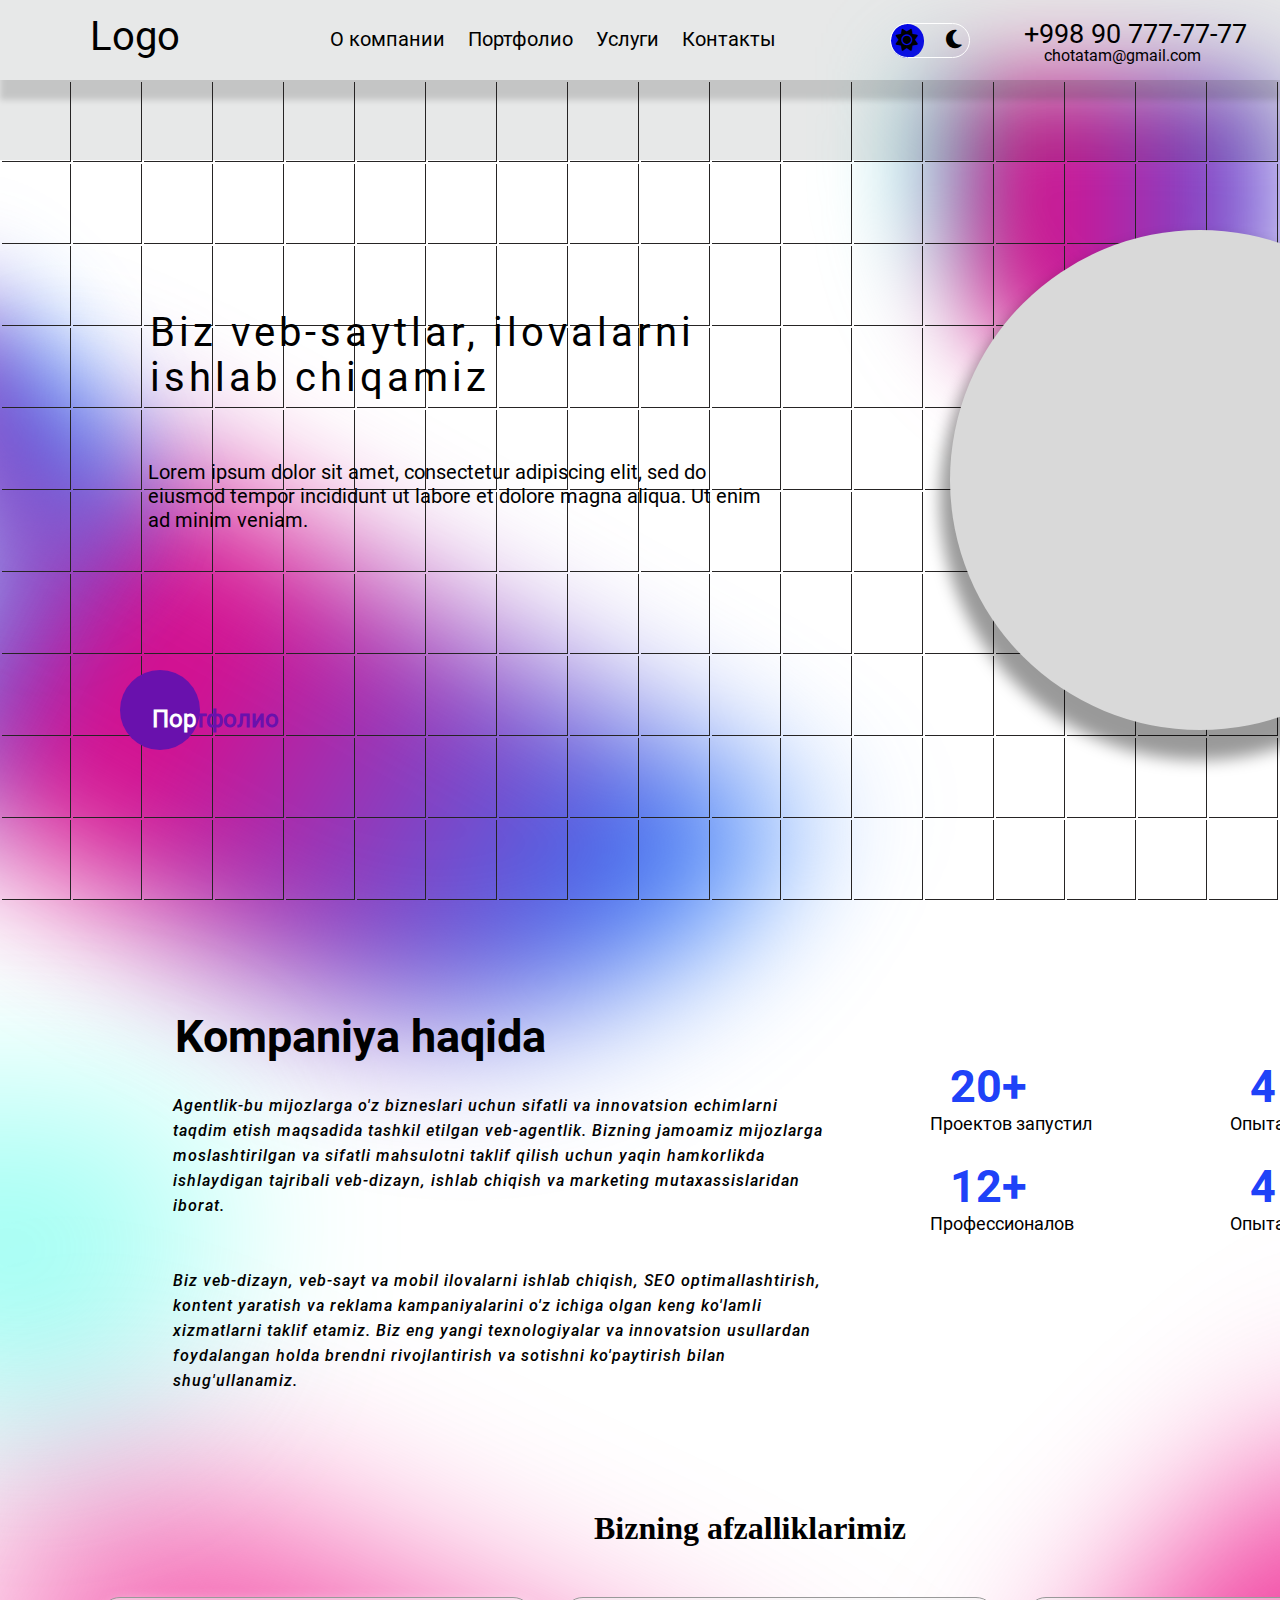
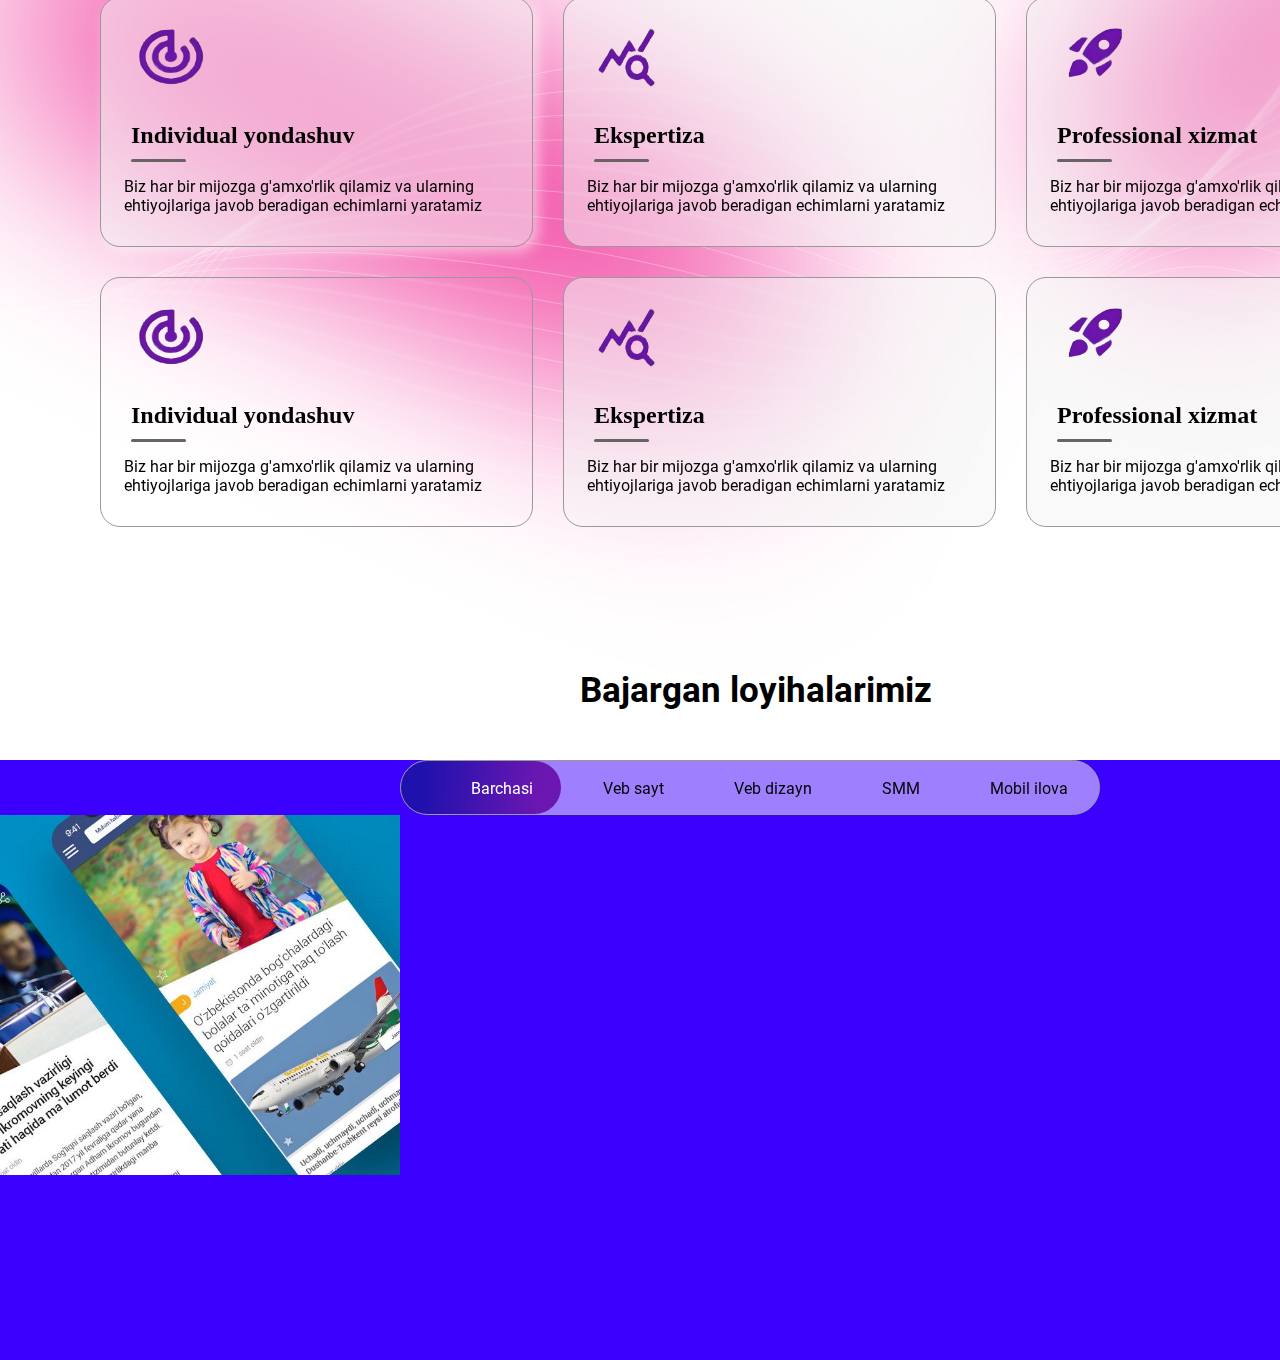
==== index  (1).html @ b90b7f02 "first commit" ====
<!DOCTYPE html>
<html lang="en">

<head>
    <meta charset="UTF-8">
    <meta http-equiv="X-UA-Compatible" content="IE=edge">
    <meta name="viewport" content="width=device-width, initial-scale=1.0">
    <title>Document</title>
    <link rel="stylesheet" href="./min.css">
    <link rel="stylesheet" href="./fontawesome-free-6.3.0-web/fontawesome-free-6.3.0-web/css/all.css">
</head>

<body>


    <div class="navbar" id="nav">
        <div class="contenr">
            <p id="l">Logo</p>
            <p id="p" class="rang">О компании</p>
            <p class="rang1">Портфолио</p>
            <p class="rang2">Услуги</p>
            <p class="rang3">Контакты</p>
            <div class="mom">

                <i class="fa-solid fa-sun" onclick="ok1()"></i>
                <i class="fa-sharp fa-solid fa-moon" onclick="ok2()"></i>
                <div class="oy"></div>



                <div class="numm">
                    <p id="pp" class="rang4">+998 90 777-77-77</p> <br>
                    <p id="pm" class="rang5"> chotatam@gmail.com</p>
                </div>

                <button id="but">Заказать звонок</button>

            </div>

        </div>
    </div>


    <div class="top">
        <div class="riga"></div>
        <div class="topp"></div>
        <div class="tep"></div>
    

        <div class="katak">
            <table>
                <tr id="tr">
                    <!-- <td id="td"> -->
                    <td></td>
                    <td></td>
                    <td></td>
                    <td></td>
                    <td></td>
                    <td></td>
                    <td></td>
                    <td></td>
                    <td></td>
                    <td></td>
                    <td></td>
                    <td></td>
                    <td></td>
                    <td></td>
                    <td></td>
                    <td></td>
                    <td></td>
                    <td></td>


                    <!-- </td> -->

                </tr>
                <tr id="tr">
                    <!-- <td id="td"> -->
                    <td></td>
                    <td></td>
                    <td></td>
                    <td></td>
                    <td></td>
                    <td></td>
                    <td></td>
                    <td></td>
                    <td></td>
                    <td></td>
                    <td></td>
                    <td></td>
                    <td></td>
                    <td></td>
                    <td></td>
                    <td></td>
                    <td></td>
                    <td></td>

                    <!-- </td> -->
                <tr id="tr">
                    <!-- <td id="td"> -->
                    <td></td>
                    <td></td>
                    <td></td>
                    <td></td>
                    <td></td>
                    <td></td>
                    <td></td>
                    <td></td>
                    <td></td>
                    <td></td>
                    <td></td>
                    <td></td>
                    <td></td>
                    <td></td>
                    <td></td>
                    <td></td>
                    <td></td>
                    <td></td>

                    <!-- </td> -->

                </tr>
                <tr id="tr">
                    <!-- <td id="td"> -->
                    <td></td>
                    <td></td>
                    <td></td>
                    <td></td>
                    <td></td>
                    <td></td>
                    <td></td>
                    <td></td>
                    <td></td>
                    <td></td>
                    <td></td>
                    <td></td>
                    <td></td>
                    <td></td>
                    <td></td>
                    <td></td>
                    <td></td>
                    <td></td>

                    <!-- </td> -->

                </tr>
                <tr id="tr">
                    <!-- <td id="td"> -->
                    <td></td>
                    <td></td>
                    <td></td>
                    <td></td>
                    <td></td>
                    <td></td>
                    <td></td>
                    <td></td>
                    <td></td>
                    <td></td>
                    <td></td>
                    <td></td>
                    <td></td>
                    <td></td>
                    <td></td>
                    <td></td>
                    <td></td>
                    <td></td>

                    <!-- </td> -->

                </tr>
                <tr id="tr">
                    <!-- <td id="td"> -->
                    <td></td>
                    <td></td>
                    <td></td>
                    <td></td>
                    <td></td>
                    <td></td>
                    <td></td>
                    <td></td>
                    <td></td>
                    <td></td>
                    <td></td>
                    <td></td>
                    <td></td>
                    <td></td>
                    <td></td>
                    <td></td>
                    <td></td>
                    <td></td>

                    <!-- </td> -->

                </tr>
                <tr id="tr">
                    <!-- <td id="td"> -->
                    <td></td>
                    <td></td>
                    <td></td>
                    <td></td>
                    <td></td>
                    <td></td>
                    <td></td>
                    <td></td>
                    <td></td>
                    <td></td>
                    <td></td>
                    <td></td>
                    <td></td>
                    <td></td>
                    <td></td>
                    <td></td>
                    <td></td>
                    <td></td>

                    <!-- </td> -->

                </tr>

                </tr>
                <tr id="tr">
                    <!-- <td id="td"> -->
                    <td></td>
                    <td></td>
                    <td></td>
                    <td></td>
                    <td></td>
                    <td></td>
                    <td></td>
                    <td></td>
                    <td></td>
                    <td></td>
                    <td></td>
                    <td></td>
                    <td></td>
                    <td></td>
                    <td></td>
                    <td></td>
                    <td></td>
                    <td></td>

                    <!-- </td> -->

                </tr>
                <tr id="tr">
                    <!-- <td id="td"> -->
                    <td></td>
                    <td></td>
                    <td></td>
                    <td></td>
                    <td></td>
                    <td></td>
                    <td></td>
                    <td></td>
                    <td></td>
                    <td></td>
                    <td></td>
                    <td></td>
                    <td></td>
                    <td></td>
                    <td></td>
                    <td></td>
                    <td></td>
                    <td></td>


                    <!-- </td> -->

                </tr>
                <tr id="tr">
                    <!-- <td id="td"> -->
                    <td></td>
                    <td></td>
                    <td></td>
                    <td></td>
                    <td></td>
                    <td></td>
                    <td></td>
                    <td></td>
                    <td></td>
                    <td></td>
                    <td></td>
                    <td></td>
                    <td></td>
                    <td></td>
                    <td></td>
                    <td></td>
                    <td></td>
                    <td></td>


                    <!-- </td> -->

                </tr>

            </table>
        </div>
    </div>
    <div class="contenrr">

        <h1 class="rang6">Biz veb-saytlar, ilovalarni <br>
            ishlab chiqamiz</h1>
        <p class="rang7">Lorem ipsum dolor sit amet, consectetur
            adipiscing elit, sed do <br> eiusmod tempor incididunt
            ut labore et dolore magna aliqua. Ut enim <br> ad minim veniam.</p>

        <!-- dumaloq -->
        <div class="dom"></div>
        <div class="domm"></div>
        <h2 class="rangh">Пор<span>тфолио</span> </h2>
    </div>


    <div class="kompanya">

        <div class="tex">
            <h1 class="rang8">Kompaniya haqida</h1>
            <p class="rang9">Agentlik-bu mijozlarga o'z bizneslari uchun sifatli
                va innovatsion echimlarni <br> taqdim etish maqsadida tashkil
                etilgan veb-agentlik. Bizning jamoamiz mijozlarga <br> moslashtirilgan va
                sifatli mahsulotni taklif qilish uchun yaqin hamkorlikda <br> ishlaydigan
                tajribali veb-dizayn, ishlab chiqish va marketing mutaxassislaridan <br> iborat. <br> <br> <br>

                Biz veb-dizayn, veb-sayt va mobil ilovalarni ishlab chiqish, SEO optimallashtirish, <br>
                kontent yaratish va reklama kampaniyalarini o'z ichiga olgan keng ko'lamli <br> xizmatlarni
                taklif etamiz. Biz eng yangi texnologiyalar va innovatsion usullardan <br> foydalangan holda
                brendni rivojlantirish va sotishni ko'paytirish bilan <br> shug'ullanamiz.</p>
        </div>

        <div class="tex2">
            <div class="t1">
                <h1 id="ii"> 20+</h1>
                <p id="ip" class="rang10">Проектов запустил</p>
            </div>
            <div class="t2">
                <h1 id="ii"> 4 года</h1>
                <p id="ip" class="rang11"> Опыта разработки</p>
            </div> <br>
            <div class="t3">
                <h1 id="ii"> 12+</h1>
                <p id="ip" class="rang12"> Профессионалов</p>
            </div>
            <div class="t4">
                <h1 id="ii"> 4 года</h1>
                <p id="ip" class="rang13">Опыта разработки</p>
            </div>

        </div>
        <div class="topbl">

        </div>
    </div>

    <div class="contenrr">
        <div class="biz">
            <h1 class="rang14">Bizning afzalliklarimiz</h1>
            <div class="b1"><img src="./p3-removebg-preview.png" alt="" width="80px" height="80px" id="b1iim">
                <h2 id="soz">Individual yondashuv</h2>
                <div class="hr"></div>
                <p class="rang15">Biz har bir mijozga g'amxo'rlik qilamiz va ularning <br> ehtiyojlariga javob beradigan echimlarni
                    yaratamiz</p>
            </div>
            <div class="b2"><img src="./p2-removebg-preview.png" alt="" width="80px" height="80px" id="b1iim">
                <h2 id="soz">Ekspertiza</h2>
                <div class="hr"></div>
                <p  class="rang16">Biz har bir mijozga g'amxo'rlik qilamiz va ularning <br> ehtiyojlariga javob beradigan echimlarni
                    yaratamiz</p>
            </div>
            <div class="b3"><img src="./p1-removebg-preview.png" alt="" width="80px" height="80px" id="b1iim">
                <h2 id="soz"> Professional xizmat</h2>
                <div class="hr"></div>
                <p  class="rang17">Biz har bir mijozga g'amxo'rlik qilamiz va ularning <br> ehtiyojlariga javob beradigan echimlarni
                    yaratamiz</p>
            </div>
            <div class="b4"><img src="./p3-removebg-preview.png" alt="" width="80px" height="80px" id="b1iim">
                <h2 id="soz"> Individual yondashuv</h2>
                <div class="hr"></div>
                <p  class="rang18">Biz har bir mijozga g'amxo'rlik qilamiz va ularning <br> ehtiyojlariga javob beradigan echimlarni
                    yaratamiz</p>
            </div>
            <div class="b5"><img src="./p2-removebg-preview.png" alt="" width="80px" height="80px" id="b1iim">
                <h2 id="soz">Ekspertiza</h2>
                <div class="hr"></div>
                <p  class="rang19">Biz har bir mijozga g'amxo'rlik qilamiz va ularning <br> ehtiyojlariga javob beradigan echimlarni
                    yaratamiz</p>
            </div>
            <div class="b6"><img src="./p1-removebg-preview.png" alt="" width="80px" height="80px" id="b1iim">
                <h2 id="soz">Professional xizmat</h2>
                <div class="hr"></div>
                <p  class="rang20">Biz har bir mijozga g'amxo'rlik qilamiz va ularning <br> ehtiyojlariga javob beradigan echimlarni
                    yaratamiz</p>
            </div>

            <div class="rt"></div>
            <div class="lt"></div>
        </div>

    </div>
    <div class="contenrr">
        <div class="loyiha">
            <h1 id="ba">Bajargan loyihalarimiz</h1>
            <div class="menyu">
                <p class="rang21" id="men" onclick="m1()" style="color: white;">Barchasi</p>
                <p class="rang22" id="men" onclick="m2()"> Veb sayt</p>
                <p class="rang23" id="men" onclick="m3()">Veb dizayn</p>
                <p class="rang24" id="men" onclick="m4()">SMM</p>
                <p class="rang25" id="men" onclick="m5()">Mobil ilova</p>
                <div class="yumaloq"></div>
            </div>
            <div class="imge">
                <div class="imgg">
                    <img src="./img/i1.png" alt="" >
                </div>
                <div class="tex1">
                    <h2>UYMAKON mobil ilovasi</h2>
                </div>
            </div>
        </div>

      
    </div>
    <script src="./app.js"></script>
</body>

</html>
---- min.css ----
body p {
color: black;

}

body{
  /* background-image: url(./ac.png); */
  width: 100%;
  height: 100%;
z-index: 10;
  

}

#ac{
  width: 100%;
  height: 100%;
  /* background-color: #0F1114; */
}

body{
  height: 1000px;
}

*{
    margin: 0;
    padding: 0;
    box-sizing: border-box;

}
.navbar{
    width: 100%;
    height: 80px;
    background-color: 
    rgba(23, 25, 29, 0.1) ;
    /* position: fixed ; */
    z-index: 50;
    box-shadow: 0px 20px 6px 0px rgb(0 0 0 / 15%);  
    top: 0;
   
}

.top{
  width: 100%;
  height: 80px;
  background-color: 
  rgba(23, 25, 29, 0.1) ;

  top: 0;
 
}
.contenr{
  width: 1500px;
  margin: 0 auto;
  padding: 15px 0;
  height: 0;

  
}

.contenrr{
  width: 1500px;
  margin: 0 auto;
}

.rang ,.rang1 ,.rang2 ,.rang3{
font-size: 20px;
padding-top: 12px;
font-family: ok;
}

#p{
  padding-left: 150px;

}

p{
  float: left;
  padding-left: 23px;
}
#l{
  font-size: 40px;
  padding-left: 90px;
  margin-top: -2px;
  font-family: ok;
}


.mom{
margin-left: 890px;
width: 80px;
height: 35px;
margin-top: 8px;
border-radius: 50px;
border: 1px solid white  ;
cursor: pointer;


}

.fa-moon{
margin-left: 55px;
margin-top: 5px;
font-size: 21px;
cursor: pointer;
position: fixed;
position: relative;
}



.fa-sun{
  font-size: 22px;
  margin-left: 5px;
  margin-top: 5px;
  cursor: pointer;
  position: absolute;
 
}

.oy{
  width: 33px;
  height: 34px;
background-color: blue;
border-radius: 50px;
margin-top: -27px;
margin-left: 0px;
cursor: pointer;
position: relative;
z-index: -1;



}


 table{
  width: 100%;
  margin: 0 ;
  border: none;
  border-top: none;
  box-sizing: border-box;
  position: absolute;

 
}

td{
 
 padding: 0;
 padding: 0 auto; 
 height: 80px;
 margin: 0 auto;
 border: 1px solid rgb(38, 36, 36);





} 
.katak{
  width:100%;
/* margin-top: 48px; */

}
#tr>td{
border-top: none;
border-left: none;
filter: blur(0.6px);

}

.numm{
  float: left;

}
#pp{
  position: absolute;
  font-size: 27px;
 margin: -40px 0  0 110px ;
 font-family: ok;
}

#pm{
  position: absolute;
  /* font-size: 25px; */
 margin: -30px 0  0 130px ;
 font-family: ok;
}

#but{
  float: left;
  position: absolute;
 top: 0;
margin: 12px  0 0 410px;
width: 180px;
height: 50px;
font-size: 15px;
background-color: rgba(105, 17, 173, 1);
border: none;
border-radius: 5px;
color: white;
font-family: ok;
transition: 1.5s;

}


.riga{
  position: absolute;
  width: 354px;
  height: 312px;
  background: linear-gradient(to left, #267DFF -25%, rgba(237, 0, 128, 1) 78%, #00FFE0 100%);
filter: blur(50px);
z-index: -1;
border-bottom-left-radius: 305px;
border-bottom-right-radius: 200px;
border-top-right-radius: 50px;
right: 0;
right: 0;

}

.dom{
  width: 500px;
  height: 500px;
  position: absolute;
  background-color: rgba(217, 217, 217, 1);
  border-radius: 50%;
  /* right: 0; */
  margin: 70px 70px 0 950px;
  box-shadow: 0px 20px 16px 10px rgb(0 0 0 / 40%);  
}

.rang6{
  position: absolute;
  z-index: 10;
  width: 600px;
  line-height: 45px;
  margin: 150px 0 0 150px;
  font-family: ok;
  font-size: 40px;
  font-weight: lighter;
  
  letter-spacing: 4px;
}


@font-face{
  font-family: ok;
  src: url(./Roboto/Roboto-Regular.ttf);
}

.rang7{
  position: absolute;
  z-index: 10;
  margin: 300px 0 0 125px;
  font-family: ok;
  font-size: 20px;

}

.topp{
  position: absolute;
  width: 854px;
  height: 410px;
  background: linear-gradient(to left, #267DFF 5%, rgba(237, 0, 128, 1) 78%, #267DFF 100%);
filter: blur(70px);
z-index: -1;
border-bottom-left-radius: 3005px;
border-bottom-right-radius: 200000px;
border-top-left-radius:15000px ;
left: -100px;
margin: 500px 0 0 0;
transform: rotate(29deg);

}

.tep{
  position: absolute;
  width: 154px;
  height: 310px;
  background: linear-gradient(to left, #267DFF 40%, rgba(237, 0, 128, 1) 30%, #267DFF 100%);
filter: blur(50px);
z-index: -1;
border-radius: 50%;
left: -070px;
margin: 200px 0 0 0;
transform: rotate(-30deg);

}




.domm{
  width: 80px;
  height: 80px;
  background-color: rgba(105, 17, 173, 1);
  border-radius: 50%;
  position: absolute;
top: 670px;
margin-left: 120px  ;

}

.rangh{
  position: absolute;
  margin: 545px 0 0 152px;
  color: white;
  font-family: ok;
}

span{
  color: rgba(105, 17, 173, 1);
}

.kompanya{
  width: 1500px;
  height: 600px;
  /* background-color: #267DFF; */
  position:relative;
  margin: 750px  auto 0 auto;


}


.rang8{
  font-size: 45px;
  margin: 0 0 0 25px;
  font-family: oo;

}
@font-face {
  font-family: oo;
  src: url(./Roboto/Roboto-Bold.ttf);
}

.tex{
  width: 700px;
  height: auto;
margin: 100px 0 0 150px;
position: absolute;
z-index: 1;
 
}

.rang9{
  font-family:op;
  padding-top: 30px;
  letter-spacing: 1px;
  line-height: 25px;
}
@font-face {
  font-family: op;
  src: url(./Roboto/Roboto-MediumItalic.ttf);
}

.topbl{
  width: 400px;
  height: 300px;
  background-color: #00FFE0;
  filter: blur(100px);
  border-bottom-left-radius: 3005px;
border-bottom-right-radius: 2000px;
opacity: 0.4;
position: relative;
top: 200px;
left: -200px;
}

.tex2{
  position: absolute;
  width: 600px;
  height: 400px;
  /* background-color: #00FFE0; */
  right: 0;
  top: 50px;

}

.t1{
  width: 300px;
  height: 100px;
  float: left;
margin: 100px 0 0 0;
}

.t2{
  width: 300px;
  height: 100px;
  float: left;
  margin: 100px 0 0 0;
}

.t3{
  width: 300px;
  height: 100px;
  float: left;
}

.t4{
  width: 300px;
  height: 100px;
  float: left;
}

#ii{
  padding-left: 50px;
  font-size: 45px;
  font-family: oo;
  color: rgba(0, 40, 248, 0.89);
}

#ip{
  padding-left: 30px;
  font-family: ok;
  font-size: 18px;

}

.biz{
  width: 100%;
  height: 700px;
  background-image: url(./lines.png);
  background-repeat: no-repeat;
}
.rang14{
 text-align: center;
}

.b1{
  box-sizing: border-box;
  position: relative;
width: 433px;
height: 250px;
left: 100px;
top: 50px;
float: left;
background-color: rgba(243, 243, 243, 0.5);
border: 1px solid #999999;
box-shadow: 5px 4px 14px rgba(255, 255, 255, 0.55);
backdrop-filter: blur(1px);

 border-radius: 20px;


}

.b2{
  box-sizing: border-box;
float: left;
width: 433px;
height: 250px;
left: 130px;
top: 50px;
position: relative;
background-color: rgba(243, 243, 243, 0.5);
border: 1px solid #999999;
backdrop-filter: blur(1px);

border-radius: 20px;
}

.b3{
  box-sizing: border-box;
  position: relative;
width: 433px;
height: 250px;
left: 160px;
top: 50px;
float: left;
background-color: rgba(243, 243, 243, 0.5);
border: 1px solid #999999;
backdrop-filter: blur(1px);
/* Note: backdrop-filter has minimal browser support */

border-radius: 20px;
}

.b4{
  box-sizing: border-box;
  position: relative;
 float: left;
  width: 433px;
  height: 250px;
  left: 100px;
  top: 80px;
  border: 1px solid #999999;
  backdrop-filter: blur(1px);
  
  border-radius: 20px;
}

.b5{
  box-sizing: border-box;
  position: relative;
float: left;
  width: 433px;
  height: 250px;
  left: 130px;
  top: 80px;
  
  background-color: rgba(243, 243, 243, 0.5);
  border: 1px solid #999999;
  backdrop-filter: blur(1px);
  
  border-radius: 20px;
}

.b6{
  box-sizing: border-box;
  position: relative;
float: left;
  width: 433px;
  height: 250px;
  left: 160px;
top: 80px;
  
background-color: rgba(243, 243, 243, 0.5);
border: 1px solid #999999;
  backdrop-filter: blur(1px);
  /* Note: backdrop-filter has minimal browser support */
  
  border-radius: 20px;
}

.lt{
  position: absolute;
  z-index: -1;
  width: 800px;
  height: 200px;
  filter: blur(120px);
  background-color: rgba(237, 0, 128, 1);
  transform: rotate(25deg);
  margin: 100px 0 0 0 ;
}

.rt{
  position: absolute;
  z-index: -1;
  width: 400px;
  height: 200px;
  filter: blur(100px);
  background-color: rgba(237, 0, 128, 1);
  transform: rotate(-45deg);
  margin: 0px 0 0 1078px ;

}

#b1iim{
  margin: 20px 0 0  30px;
}


.hr{
  width: 55px;
  height: 3px;
border-radius: 20px;
  background-color: #686464;
  margin: 10px 0 15px 30px;
}


#soz{
padding: 20px 0 0 30px;
}

.rang15 , .rang16 , .rang17 , .rang18 , .rang19 , .rang20{
  font-family: ok;
}



.loyiha{
  width: 100%;
  height: 600px;
  background-color: #3c00ff;
}

.menyu{
  height: 55px;
  width: 700px;
  background-color: #267DFF;
  margin: 150px auto 0 auto;
  box-sizing: border-box;
  background: rgba(255, 255, 255, 0.5);
  border: 1px solid #999999;
  backdrop-filter: blur(2px);
  /* Note: backdrop-filter has minimal browser support */
  
  border-radius: 90px;
}


#men{
padding: 18px 0 0 70px;
 font-family: ok;
 cursor: pointer;
 transition: 1s;

}

.yumaloq{
  width: 160px;
  height: 100%;
  background: linear-gradient(93.5deg, #1E11AD 12.37%, rgba(105, 17, 173, 0.95) 85.28%);
border-radius: 30px;
transition: 1s;
position: relative;
z-index: -1;
}

#ba{

  position: absolute;
  margin: -90px 0 0 580px;
  font-family: oo;
  font-size: 35px;
}

.imge{
  width: 400px;
  /* height: 600px; */
  background-color: #00FFE0;
  position: relative;
}
.imge{
  width: 400px;
  height: 360px;
}
.imge:hover .tex1{
  visibility: visible;
  cursor: pointer;
 
}

 img:hover{
  transform: 1.2;
}

.imgg img{
width: 400px;
height: 360px;
object-fit: cover;
}

.tex1 {
  font-size: 1.2rem;
  position: absolute;
  top: 0;
  left: 0;
background-color: #00FFE0;
width: 380px;
height: 340px;
display: flex;
align-items: center;
justify-content: center;
flex-direction: column;
opacity: .8;
visibility: hidden;
margin: 10px ;
transition: all 1.5s ease;

}
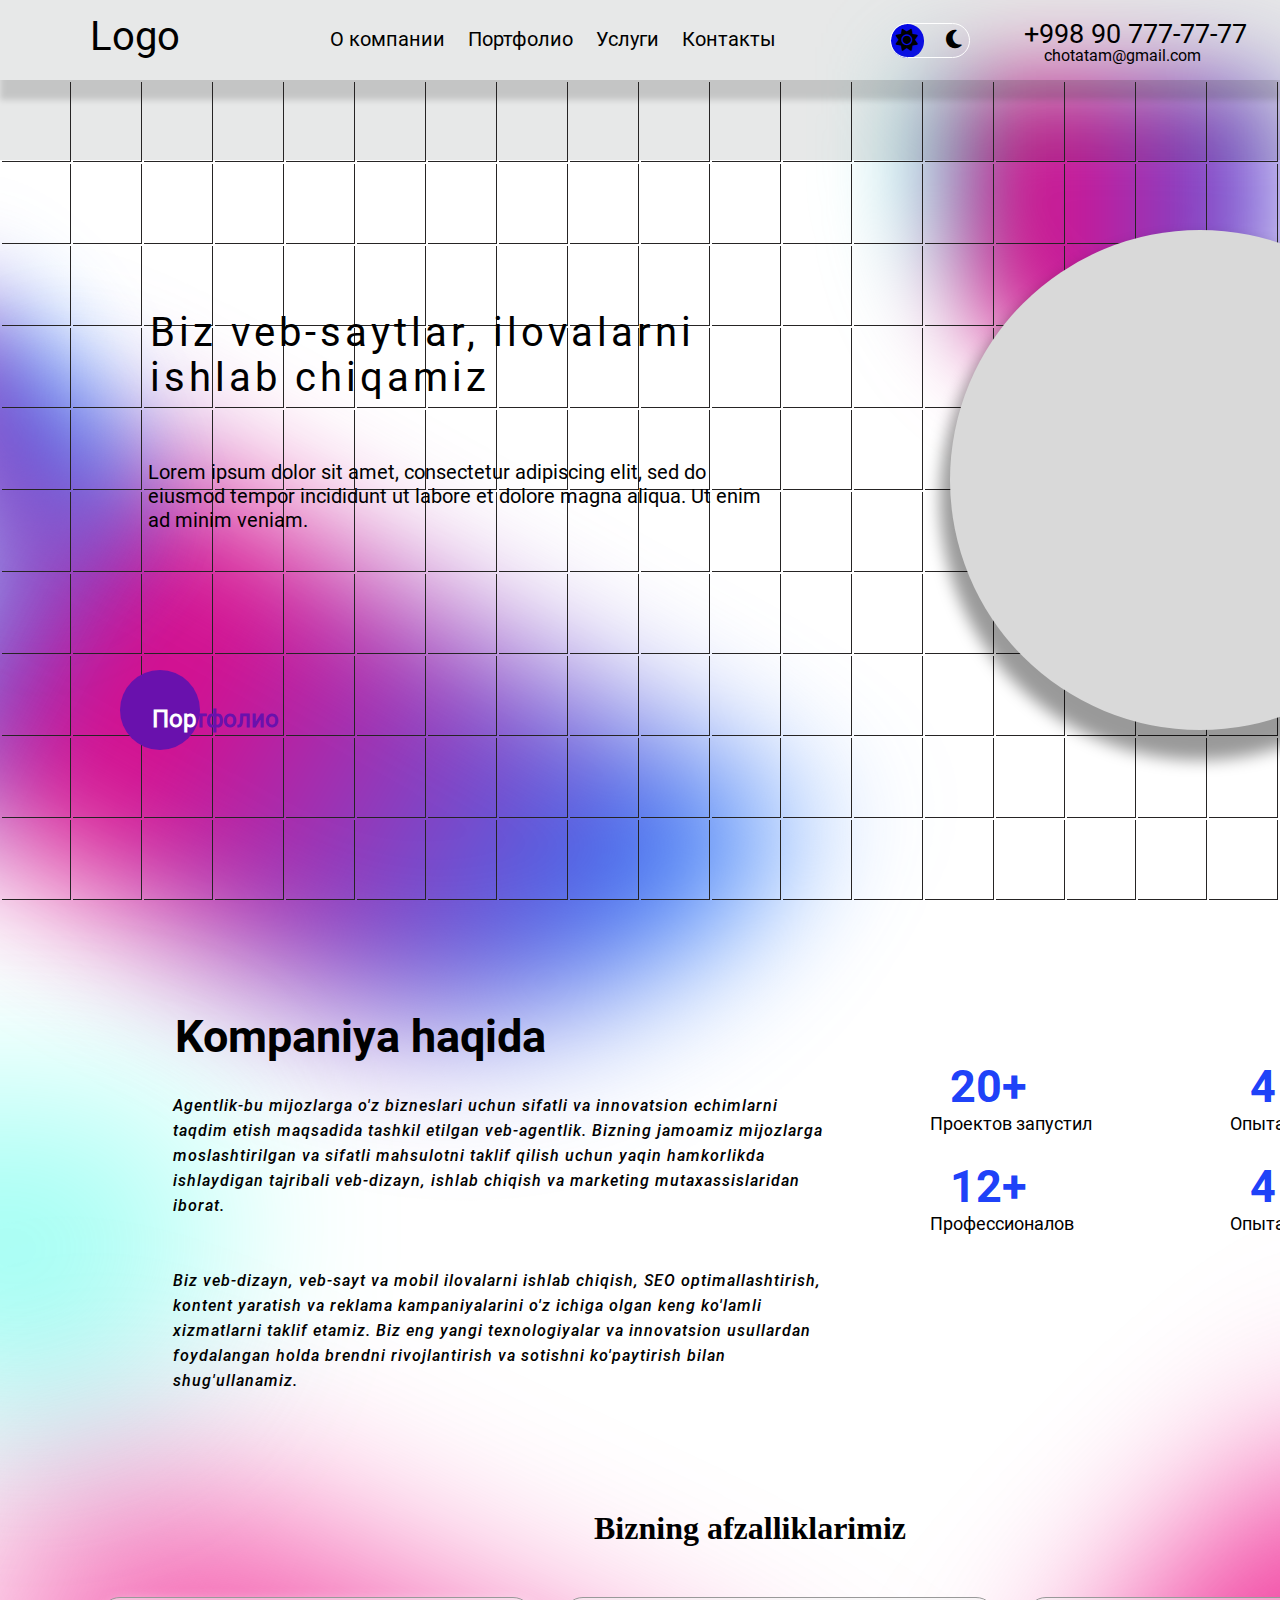
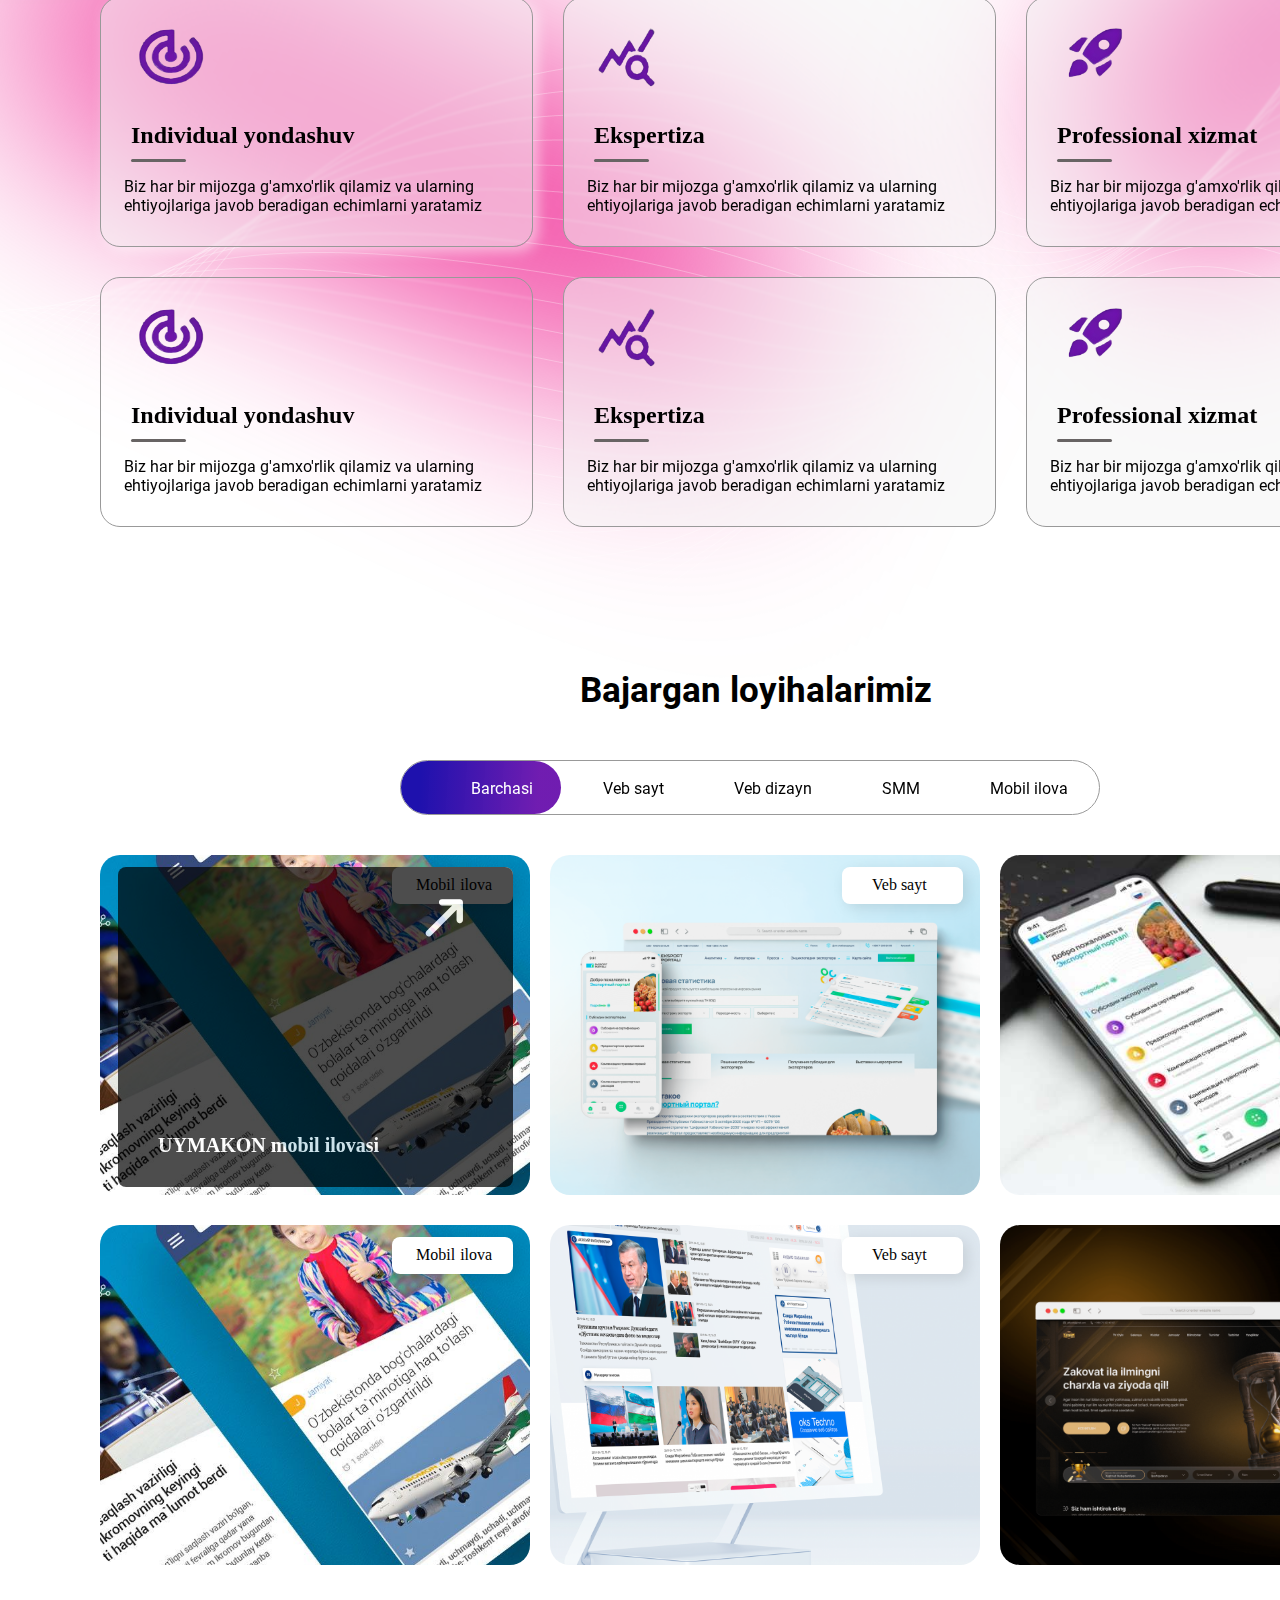
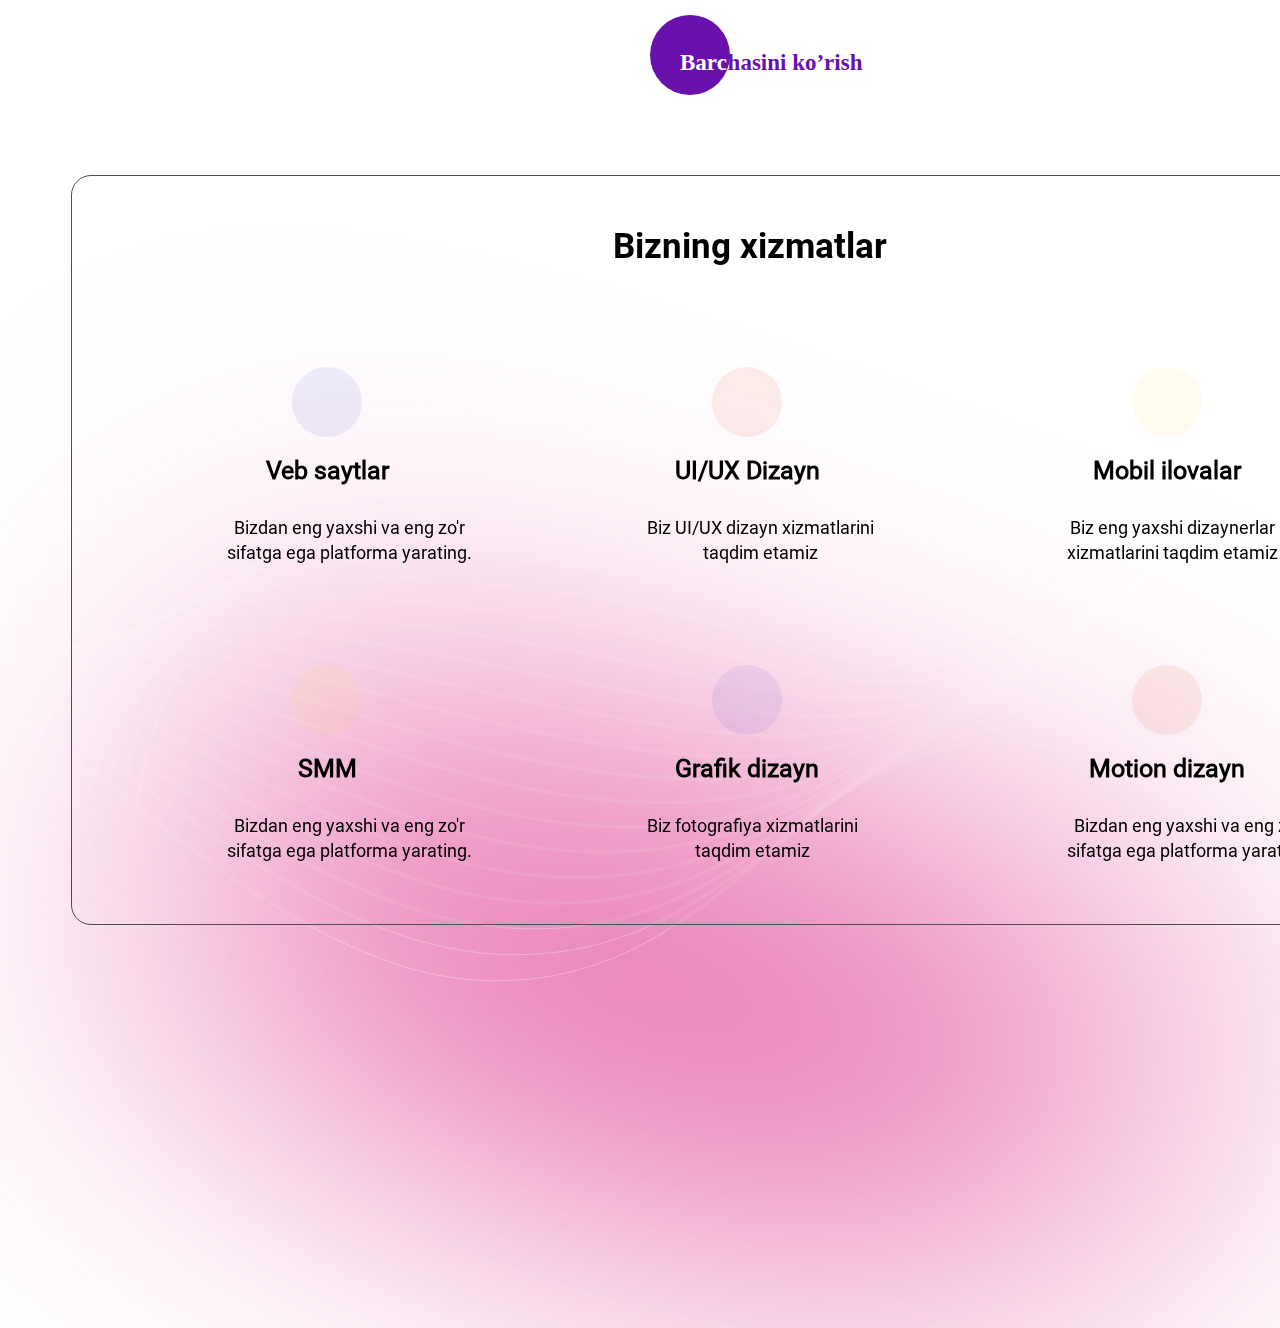
==== commit 64f4c550: "logo" ====
--- a/index  (1).html
+++ b/index  (1).html
@@ -45,7 +45,7 @@
         <div class="riga"></div>
         <div class="topp"></div>
         <div class="tep"></div>
-    
+
 
         <div class="katak">
             <table>
@@ -357,37 +357,43 @@
             <div class="b1"><img src="./p3-removebg-preview.png" alt="" width="80px" height="80px" id="b1iim">
                 <h2 id="soz">Individual yondashuv</h2>
                 <div class="hr"></div>
-                <p class="rang15">Biz har bir mijozga g'amxo'rlik qilamiz va ularning <br> ehtiyojlariga javob beradigan echimlarni
+                <p class="rang15">Biz har bir mijozga g'amxo'rlik qilamiz va ularning <br> ehtiyojlariga javob beradigan
+                    echimlarni
                     yaratamiz</p>
             </div>
             <div class="b2"><img src="./p2-removebg-preview.png" alt="" width="80px" height="80px" id="b1iim">
                 <h2 id="soz">Ekspertiza</h2>
                 <div class="hr"></div>
-                <p  class="rang16">Biz har bir mijozga g'amxo'rlik qilamiz va ularning <br> ehtiyojlariga javob beradigan echimlarni
+                <p class="rang16">Biz har bir mijozga g'amxo'rlik qilamiz va ularning <br> ehtiyojlariga javob beradigan
+                    echimlarni
                     yaratamiz</p>
             </div>
             <div class="b3"><img src="./p1-removebg-preview.png" alt="" width="80px" height="80px" id="b1iim">
                 <h2 id="soz"> Professional xizmat</h2>
                 <div class="hr"></div>
-                <p  class="rang17">Biz har bir mijozga g'amxo'rlik qilamiz va ularning <br> ehtiyojlariga javob beradigan echimlarni
+                <p class="rang17">Biz har bir mijozga g'amxo'rlik qilamiz va ularning <br> ehtiyojlariga javob beradigan
+                    echimlarni
                     yaratamiz</p>
             </div>
             <div class="b4"><img src="./p3-removebg-preview.png" alt="" width="80px" height="80px" id="b1iim">
                 <h2 id="soz"> Individual yondashuv</h2>
                 <div class="hr"></div>
-                <p  class="rang18">Biz har bir mijozga g'amxo'rlik qilamiz va ularning <br> ehtiyojlariga javob beradigan echimlarni
+                <p class="rang18">Biz har bir mijozga g'amxo'rlik qilamiz va ularning <br> ehtiyojlariga javob beradigan
+                    echimlarni
                     yaratamiz</p>
             </div>
             <div class="b5"><img src="./p2-removebg-preview.png" alt="" width="80px" height="80px" id="b1iim">
                 <h2 id="soz">Ekspertiza</h2>
                 <div class="hr"></div>
-                <p  class="rang19">Biz har bir mijozga g'amxo'rlik qilamiz va ularning <br> ehtiyojlariga javob beradigan echimlarni
+                <p class="rang19">Biz har bir mijozga g'amxo'rlik qilamiz va ularning <br> ehtiyojlariga javob beradigan
+                    echimlarni
                     yaratamiz</p>
             </div>
             <div class="b6"><img src="./p1-removebg-preview.png" alt="" width="80px" height="80px" id="b1iim">
                 <h2 id="soz">Professional xizmat</h2>
                 <div class="hr"></div>
-                <p  class="rang20">Biz har bir mijozga g'amxo'rlik qilamiz va ularning <br> ehtiyojlariga javob beradigan echimlarni
+                <p class="rang20">Biz har bir mijozga g'amxo'rlik qilamiz va ularning <br> ehtiyojlariga javob beradigan
+                    echimlarni
                     yaratamiz</p>
             </div>
 
@@ -400,7 +406,7 @@
         <div class="loyiha">
             <h1 id="ba">Bajargan loyihalarimiz</h1>
             <div class="menyu">
-                <p class="rang21" id="men" onclick="m1()" style="color: white;">Barchasi</p>
+                <p class="rang21" id="men" onclick="m1()" style="color: white; ">Barchasi</p>
                 <p class="rang22" id="men" onclick="m2()"> Veb sayt</p>
                 <p class="rang23" id="men" onclick="m3()">Veb dizayn</p>
                 <p class="rang24" id="men" onclick="m4()">SMM</p>
@@ -409,17 +415,193 @@
             </div>
             <div class="imge">
                 <div class="imgg">
-                    <img src="./img/i1.png" alt="" >
-                </div>
-                <div class="tex1">
-                    <h2>UYMAKON mobil ilovasi</h2>
-                </div>
-            </div>
-        </div>
-
-      
-    </div>
-    <script src="./app.js"></script>
+                    <div class="vv">
+                        <h2 id="mm">Mobil <span id="ss">ilova</span></h2>
+                    </div>
+                    <img src="./img/i1.png" alt="" id="ima">
+                </div>
+                <div class="chiq1">
+                    <div class="tex11">
+                        <h2 id="nn">UYMAKON mobil ilovasi
+                            <i class="fa-solid fa-arrow-up-long" id="ico"></i>
+                        </h2>
+                    </div>
+
+                </div>
+            </div>
+
+
+            <div class="imge1">
+                <div class="imgg">
+                    <div class="vv">
+                        <h2>Veb sayt</h2>
+                    </div>
+                    <img src="./img/i2.png" alt="" id="ima">
+
+                </div>
+                <div class="chiq">
+                    <div class="tex1">
+
+                    </div>
+                    <h2 id="hh">UYMAKON mobil ilovasi
+                        <i class="fa-solid fa-arrow-up-long" id="ico"></i>
+                    </h2>
+                </div>
+            </div>
+
+
+            <div class="imge2">
+                <div class="imgg">
+                    <div class="vv">
+                        <h2 style="padding-left: 10px;">SMM</h2>     
+                    </div>
+                    <img src="./img/i3.png" alt="" id="ima">
+                </div>
+                <div class="chiq">
+                    <div class="tex1">
+
+                    </div>
+                   
+                    <h2 id="hh">UYMAKON mobil ilovasi
+                        <i class="fa-solid fa-arrow-up-long" id="ico"></i>
+                    </h2>
+                </div>
+            </div>
+
+
+            <div class="imge3">
+                <div class="imgg">
+                    <div class="vv" >
+                        <h2 id="mm">Mobil <span id="ss">ilova</span></h2>
+                    </div>
+                    <img src="./img/i1.png" alt="" id="ima">
+                </div>
+                <div class="chiq">
+                    <div class="tex1">
+
+                    </div>
+                    <h2 id="hh">UYMAKON mobil ilovasi
+                        <i class="fa-solid fa-arrow-up-long" id="ico"></i>
+                    </h2>
+                </div>
+            </div>
+
+
+            <div class="imge4">
+                <div class="imgg">
+                    <div class="vv">
+                        <h2>Veb sayt</h2>
+                    </div>
+                    <img src="./img/i5.png" alt="" id="ima">
+                </div>
+                <div class="chiq">
+                    <div class="tex1">
+
+                    </div>
+                    <h2 id="hh">UYMAKON mobil ilovasi
+                        <i class="fa-solid fa-arrow-up-long" id="ico"></i>
+                    </h2>
+                </div>
+            </div>
+
+
+            <div class="imge5">
+                <div class="imgg">
+                    <div class="vv">
+                        <h2 style="padding-left: 10px;">SMM</h2>
+                    </div>
+                    <img src="./img/i6.png" alt="" id="ima">
+
+                </div>
+                <div class="chiq">
+                    <div class="tex1">
+
+                    </div>
+                    <h2 id="hh">UYMAKON mobil ilovasi
+                        <i class="fa-solid fa-arrow-up-long" id="ico"></i>
+                    </h2>
+                </div>
+            </div>
+
+
+<div class="ish"></div>
+<h2 id="ish">Barc <span id="is">hasini ko’rish</span></h2>
+
+        </div>
+
+        <div class="contenrr">
+            <div class="xizmat">
+            <div class="bxiz">
+                <h1 id="iia">Bizning xizmatlar</h1>
+                <div class="bx1">
+                    <div class="bd1" style="background: rgba(84, 84, 212, 0.1);">
+
+                    </div>
+                    <div class="btex1">
+                        <h1 id="veb">Veb saytlar</h1>
+                        <p class="rang31">Bizdan eng yaxshi va eng zo'r <br> sifatga ega platforma yarating.</p>
+                    </div>
+                </div>
+
+                <div class="bx2">
+                    <div class="bd2" style="background: rgba(240, 64, 55, 0.1);">
+
+                    </div>
+                    <div class="btex2">
+                        <h1 id="veb">UI/UX Dizayn</h1>
+                        <p class="rang26">Biz UI/UX dizayn xizmatlarini <br> taqdim etamiz </p>
+                    </div>
+                </div>
+
+                <div class="bx3">
+                    <div class="bd3" style="background: rgba(254, 220, 90, 0.1);">
+
+                    </div>
+                    <div class="btex3">
+                        <h1 id="veb" >Mobil ilovalar</h1>
+                        <p class="rang27">Biz eng yaxshi dizaynerlar <br>  xizmatlarini taqdim etamiz</p>
+                    </div>
+                </div>
+
+                <div class="bx4">
+                    <div class="bd4" style="background: rgba(254, 220, 90, 0.1);">
+
+                    </div>
+                    <div class="btex4">
+                        <h1 id="veb">SMM</h1>
+                        <p class="rang28">Bizdan eng yaxshi va eng zo'r <br> sifatga ega platforma yarating.</p>
+                    </div>
+                </div>
+
+                <div class="bx5">
+                    <div class="bd5" style="
+                    background: rgba(84, 84, 212, 0.1);">
+
+                    </div>
+                    <div class="btex5">
+                        <h1 id="veb">Grafik dizayn</h1>
+                        <p class="rang29">Biz fotografiya xizmatlarini <br>
+                            taqdim etamiz </p>
+                    </div>
+                </div>
+
+                <div class="bx6">
+                    <div class="bd6" style="
+                    background: rgba(240, 64, 55, 0.1);">
+
+                    </div>
+                    <div class="btex6">
+                        <h1  id="veb">Motion dizayn</h1>
+                        <p class="rang30">Bizdan eng yaxshi va eng zo'r <br> sifatga ega platforma yarating.</p>
+                    </div>
+                </div>
+            </div>
+            <div class="xmm">
+                
+            </div>
+            </div>
+        </div>
+        <script src="./app.js"></script>
 </body>
 
 </html>--- a/min.css
+++ b/min.css
@@ -1,88 +1,90 @@
-
-
-
-
 body p {
-color: black;
-
-}
-
-body{
+  color: black;
+
+}
+
+body {
   /* background-image: url(./ac.png); */
   width: 100%;
   height: 100%;
-z-index: 10;
-  
-
-}
-
-#ac{
+  z-index: 10;
+
+
+}
+
+#ac {
   width: 100%;
   height: 100%;
   /* background-color: #0F1114; */
 }
 
-body{
+body {
   height: 1000px;
 }
 
-*{
-    margin: 0;
-    padding: 0;
-    box-sizing: border-box;
-
-}
-.navbar{
-    width: 100%;
-    height: 80px;
-    background-color: 
-    rgba(23, 25, 29, 0.1) ;
-    /* position: fixed ; */
-    z-index: 50;
-    box-shadow: 0px 20px 6px 0px rgb(0 0 0 / 15%);  
-    top: 0;
-   
-}
-
-.top{
+* {
+  margin: 0;
+  padding: 0;
+  box-sizing: border-box;
+
+}
+
+.navbar {
   width: 100%;
   height: 80px;
-  background-color: 
-  rgba(23, 25, 29, 0.1) ;
-
+  background-color:
+    rgba(23, 25, 29, 0.1);
+  /* position: fixed ; */
+  z-index: 50;
+  box-shadow: 0px 20px 6px 0px rgb(0 0 0 / 15%);
   top: 0;
- 
-}
-.contenr{
+
+}
+
+.top {
+  width: 100%;
+  height: 80px;
+  background-color:
+    rgba(23, 25, 29, 0.1);
+
+  top: 0;
+
+}
+
+.contenr {
   width: 1500px;
   margin: 0 auto;
   padding: 15px 0;
   height: 0;
 
-  
-}
-
-.contenrr{
+
+}
+
+.contenrr {
   width: 1500px;
   margin: 0 auto;
 }
 
-.rang ,.rang1 ,.rang2 ,.rang3{
-font-size: 20px;
-padding-top: 12px;
-font-family: ok;
-}
-
-#p{
+.rang,
+.rang1,
+.rang2,
+.rang3 {
+  font-size: 20px;
+  padding-top: 12px;
+  font-family: ok;
+}
+
+#p {
   padding-left: 150px;
 
 }
 
-p{
+p {
   float: left;
   padding-left: 23px;
 }
-#l{
+
+#l {
   font-size: 40px;
   padding-left: 90px;
   margin-top: -2px;
@@ -90,142 +92,145 @@
 }
 
 
-.mom{
-margin-left: 890px;
-width: 80px;
-height: 35px;
-margin-top: 8px;
-border-radius: 50px;
-border: 1px solid white  ;
-cursor: pointer;
-
-
-}
-
-.fa-moon{
-margin-left: 55px;
-margin-top: 5px;
-font-size: 21px;
-cursor: pointer;
-position: fixed;
-position: relative;
-}
-
-
-
-.fa-sun{
+.mom {
+  margin-left: 890px;
+  width: 80px;
+  height: 35px;
+  margin-top: 8px;
+  border-radius: 50px;
+  border: 1px solid white;
+  cursor: pointer;
+
+
+}
+
+.fa-moon {
+  margin-left: 55px;
+  margin-top: 5px;
+  font-size: 21px;
+  cursor: pointer;
+  position: fixed;
+  position: relative;
+}
+
+
+
+.fa-sun {
   font-size: 22px;
   margin-left: 5px;
   margin-top: 5px;
   cursor: pointer;
   position: absolute;
- 
-}
-
-.oy{
+
+}
+
+.oy {
   width: 33px;
   height: 34px;
-background-color: blue;
-border-radius: 50px;
-margin-top: -27px;
-margin-left: 0px;
-cursor: pointer;
-position: relative;
-z-index: -1;
-
-
-
-}
-
-
- table{
+  background-color: blue;
+  border-radius: 50px;
+  margin-top: -27px;
+  margin-left: 0px;
+  cursor: pointer;
+  position: relative;
+  z-index: -1;
+
+
+
+}
+
+
+table {
   width: 100%;
-  margin: 0 ;
+  margin: 0;
   border: none;
   border-top: none;
   box-sizing: border-box;
   position: absolute;
 
- 
-}
-
-td{
- 
- padding: 0;
- padding: 0 auto; 
- height: 80px;
- margin: 0 auto;
- border: 1px solid rgb(38, 36, 36);
-
-
-
-
-
-} 
-.katak{
-  width:100%;
-/* margin-top: 48px; */
-
-}
-#tr>td{
-border-top: none;
-border-left: none;
-filter: blur(0.6px);
-
-}
-
-.numm{
-  float: left;
-
-}
-#pp{
+
+}
+
+td {
+
+  padding: 0;
+  padding: 0 auto;
+  height: 80px;
+  margin: 0 auto;
+  border: 1px solid rgb(38, 36, 36);
+
+
+
+
+
+}
+
+.katak {
+  width: 100%;
+  /* margin-top: 48px; */
+
+}
+
+#tr>td {
+  border-top: none;
+  border-left: none;
+  filter: blur(0.6px);
+
+}
+
+.numm {
+  float: left;
+
+}
+
+#pp {
   position: absolute;
   font-size: 27px;
- margin: -40px 0  0 110px ;
- font-family: ok;
-}
-
-#pm{
+  margin: -40px 0 0 110px;
+  font-family: ok;
+}
+
+#pm {
   position: absolute;
   /* font-size: 25px; */
- margin: -30px 0  0 130px ;
- font-family: ok;
-}
-
-#but{
-  float: left;
-  position: absolute;
- top: 0;
-margin: 12px  0 0 410px;
-width: 180px;
-height: 50px;
-font-size: 15px;
-background-color: rgba(105, 17, 173, 1);
-border: none;
-border-radius: 5px;
-color: white;
-font-family: ok;
-transition: 1.5s;
-
-}
-
-
-.riga{
+  margin: -30px 0 0 130px;
+  font-family: ok;
+}
+
+#but {
+  float: left;
+  position: absolute;
+  top: 0;
+  margin: 12px 0 0 410px;
+  width: 180px;
+  height: 50px;
+  font-size: 15px;
+  background-color: rgba(105, 17, 173, 1);
+  border: none;
+  border-radius: 5px;
+  color: white;
+  font-family: ok;
+  transition: 1.5s;
+
+}
+
+
+.riga {
   position: absolute;
   width: 354px;
   height: 312px;
   background: linear-gradient(to left, #267DFF -25%, rgba(237, 0, 128, 1) 78%, #00FFE0 100%);
-filter: blur(50px);
-z-index: -1;
-border-bottom-left-radius: 305px;
-border-bottom-right-radius: 200px;
-border-top-right-radius: 50px;
-right: 0;
-right: 0;
-
-}
-
-.dom{
+  filter: blur(50px);
+  z-index: -1;
+  border-bottom-left-radius: 305px;
+  border-bottom-right-radius: 200px;
+  border-top-right-radius: 50px;
+  right: 0;
+  right: 0;
+
+}
+
+.dom {
   width: 500px;
   height: 500px;
   position: absolute;
@@ -233,10 +238,10 @@
   border-radius: 50%;
   /* right: 0; */
   margin: 70px 70px 0 950px;
-  box-shadow: 0px 20px 16px 10px rgb(0 0 0 / 40%);  
-}
-
-.rang6{
+  box-shadow: 0px 20px 16px 10px rgb(0 0 0 / 40%);
+}
+
+.rang6 {
   position: absolute;
   z-index: 10;
   width: 600px;
@@ -245,17 +250,17 @@
   font-family: ok;
   font-size: 40px;
   font-weight: lighter;
-  
+
   letter-spacing: 4px;
 }
 
 
-@font-face{
+@font-face {
   font-family: ok;
   src: url(./Roboto/Roboto-Regular.ttf);
 }
 
-.rang7{
+.rang7 {
   position: absolute;
   z-index: 10;
   margin: 300px 0 0 125px;
@@ -264,117 +269,119 @@
 
 }
 
-.topp{
+.topp {
   position: absolute;
   width: 854px;
   height: 410px;
   background: linear-gradient(to left, #267DFF 5%, rgba(237, 0, 128, 1) 78%, #267DFF 100%);
-filter: blur(70px);
-z-index: -1;
-border-bottom-left-radius: 3005px;
-border-bottom-right-radius: 200000px;
-border-top-left-radius:15000px ;
-left: -100px;
-margin: 500px 0 0 0;
-transform: rotate(29deg);
-
-}
-
-.tep{
+  filter: blur(70px);
+  z-index: -1;
+  border-bottom-left-radius: 3005px;
+  border-bottom-right-radius: 200000px;
+  border-top-left-radius: 15000px;
+  left: -100px;
+  margin: 500px 0 0 0;
+  transform: rotate(29deg);
+
+}
+
+.tep {
   position: absolute;
   width: 154px;
   height: 310px;
   background: linear-gradient(to left, #267DFF 40%, rgba(237, 0, 128, 1) 30%, #267DFF 100%);
-filter: blur(50px);
-z-index: -1;
-border-radius: 50%;
-left: -070px;
-margin: 200px 0 0 0;
-transform: rotate(-30deg);
-
-}
-
-
-
-
-.domm{
+  filter: blur(50px);
+  z-index: -1;
+  border-radius: 50%;
+  left: -070px;
+  margin: 200px 0 0 0;
+  transform: rotate(-30deg);
+
+}
+
+
+
+
+.domm {
   width: 80px;
   height: 80px;
   background-color: rgba(105, 17, 173, 1);
   border-radius: 50%;
   position: absolute;
-top: 670px;
-margin-left: 120px  ;
-
-}
-
-.rangh{
+  top: 670px;
+  margin-left: 120px;
+
+}
+
+.rangh {
   position: absolute;
   margin: 545px 0 0 152px;
   color: white;
   font-family: ok;
 }
 
-span{
+span {
   color: rgba(105, 17, 173, 1);
 }
 
-.kompanya{
+.kompanya {
   width: 1500px;
   height: 600px;
   /* background-color: #267DFF; */
-  position:relative;
-  margin: 750px  auto 0 auto;
-
-
-}
-
-
-.rang8{
+  position: relative;
+  margin: 750px auto 0 auto;
+
+
+}
+
+
+.rang8 {
   font-size: 45px;
   margin: 0 0 0 25px;
   font-family: oo;
 
 }
+
 @font-face {
   font-family: oo;
   src: url(./Roboto/Roboto-Bold.ttf);
 }
 
-.tex{
+.tex {
   width: 700px;
   height: auto;
-margin: 100px 0 0 150px;
-position: absolute;
-z-index: 1;
- 
-}
-
-.rang9{
-  font-family:op;
+  margin: 100px 0 0 150px;
+  position: absolute;
+  z-index: 1;
+
+}
+
+.rang9 {
+  font-family: op;
   padding-top: 30px;
   letter-spacing: 1px;
   line-height: 25px;
 }
+
 @font-face {
   font-family: op;
   src: url(./Roboto/Roboto-MediumItalic.ttf);
 }
 
-.topbl{
+.topbl {
   width: 400px;
   height: 300px;
   background-color: #00FFE0;
   filter: blur(100px);
   border-bottom-left-radius: 3005px;
-border-bottom-right-radius: 2000px;
-opacity: 0.4;
-position: relative;
-top: 200px;
-left: -200px;
-}
-
-.tex2{
+  border-bottom-right-radius: 2000px;
+  opacity: 0.4;
+  position: relative;
+  top: 200px;
+  left: -200px;
+}
+
+.tex2 {
   position: absolute;
   width: 600px;
   height: 400px;
@@ -384,153 +391,154 @@
 
 }
 
-.t1{
+.t1 {
   width: 300px;
   height: 100px;
   float: left;
-margin: 100px 0 0 0;
-}
-
-.t2{
+  margin: 100px 0 0 0;
+}
+
+.t2 {
   width: 300px;
   height: 100px;
   float: left;
   margin: 100px 0 0 0;
 }
 
-.t3{
+.t3 {
   width: 300px;
   height: 100px;
   float: left;
 }
 
-.t4{
+.t4 {
   width: 300px;
   height: 100px;
   float: left;
 }
 
-#ii{
+#ii {
   padding-left: 50px;
   font-size: 45px;
   font-family: oo;
   color: rgba(0, 40, 248, 0.89);
 }
 
-#ip{
+#ip {
   padding-left: 30px;
   font-family: ok;
   font-size: 18px;
 
 }
 
-.biz{
+.biz {
   width: 100%;
   height: 700px;
   background-image: url(./lines.png);
   background-repeat: no-repeat;
 }
-.rang14{
- text-align: center;
-}
-
-.b1{
+
+.rang14 {
+  text-align: center;
+}
+
+.b1 {
   box-sizing: border-box;
   position: relative;
-width: 433px;
-height: 250px;
-left: 100px;
-top: 50px;
-float: left;
-background-color: rgba(243, 243, 243, 0.5);
-border: 1px solid #999999;
-box-shadow: 5px 4px 14px rgba(255, 255, 255, 0.55);
-backdrop-filter: blur(1px);
-
- border-radius: 20px;
-
-
-}
-
-.b2{
+  width: 433px;
+  height: 250px;
+  left: 100px;
+  top: 50px;
+  float: left;
+  background-color: rgba(243, 243, 243, 0.5);
+  border: 1px solid #999999;
+  box-shadow: 5px 4px 14px rgba(255, 255, 255, 0.55);
+  backdrop-filter: blur(1px);
+
+  border-radius: 20px;
+
+
+}
+
+.b2 {
   box-sizing: border-box;
-float: left;
-width: 433px;
-height: 250px;
-left: 130px;
-top: 50px;
-position: relative;
-background-color: rgba(243, 243, 243, 0.5);
-border: 1px solid #999999;
-backdrop-filter: blur(1px);
-
-border-radius: 20px;
-}
-
-.b3{
+  float: left;
+  width: 433px;
+  height: 250px;
+  left: 130px;
+  top: 50px;
+  position: relative;
+  background-color: rgba(243, 243, 243, 0.5);
+  border: 1px solid #999999;
+  backdrop-filter: blur(1px);
+
+  border-radius: 20px;
+}
+
+.b3 {
   box-sizing: border-box;
   position: relative;
-width: 433px;
-height: 250px;
-left: 160px;
-top: 50px;
-float: left;
-background-color: rgba(243, 243, 243, 0.5);
-border: 1px solid #999999;
-backdrop-filter: blur(1px);
-/* Note: backdrop-filter has minimal browser support */
-
-border-radius: 20px;
-}
-
-.b4{
+  width: 433px;
+  height: 250px;
+  left: 160px;
+  top: 50px;
+  float: left;
+  background-color: rgba(243, 243, 243, 0.5);
+  border: 1px solid #999999;
+  backdrop-filter: blur(1px);
+  /* Note: backdrop-filter has minimal browser support */
+
+  border-radius: 20px;
+}
+
+.b4 {
   box-sizing: border-box;
   position: relative;
- float: left;
+  float: left;
   width: 433px;
   height: 250px;
   left: 100px;
   top: 80px;
   border: 1px solid #999999;
   backdrop-filter: blur(1px);
-  
+
   border-radius: 20px;
 }
 
-.b5{
+.b5 {
   box-sizing: border-box;
   position: relative;
-float: left;
+  float: left;
   width: 433px;
   height: 250px;
   left: 130px;
   top: 80px;
-  
+
   background-color: rgba(243, 243, 243, 0.5);
   border: 1px solid #999999;
   backdrop-filter: blur(1px);
-  
+
   border-radius: 20px;
 }
 
-.b6{
+.b6 {
   box-sizing: border-box;
   position: relative;
-float: left;
+  float: left;
   width: 433px;
   height: 250px;
   left: 160px;
-top: 80px;
-  
-background-color: rgba(243, 243, 243, 0.5);
-border: 1px solid #999999;
+  top: 80px;
+
+  background-color: rgba(243, 243, 243, 0.5);
+  border: 1px solid #999999;
   backdrop-filter: blur(1px);
   /* Note: backdrop-filter has minimal browser support */
-  
+
   border-radius: 20px;
 }
 
-.lt{
+.lt {
   position: absolute;
   z-index: -1;
   width: 800px;
@@ -538,10 +546,10 @@
   filter: blur(120px);
   background-color: rgba(237, 0, 128, 1);
   transform: rotate(25deg);
-  margin: 100px 0 0 0 ;
-}
-
-.rt{
+  margin: 100px 0 0 0;
+}
+
+.rt {
   position: absolute;
   z-index: -1;
   width: 400px;
@@ -549,41 +557,46 @@
   filter: blur(100px);
   background-color: rgba(237, 0, 128, 1);
   transform: rotate(-45deg);
-  margin: 0px 0 0 1078px ;
-
-}
-
-#b1iim{
-  margin: 20px 0 0  30px;
-}
-
-
-.hr{
+  margin: 0px 0 0 1078px;
+
+}
+
+#b1iim {
+  margin: 20px 0 0 30px;
+}
+
+
+.hr {
   width: 55px;
   height: 3px;
-border-radius: 20px;
+  border-radius: 20px;
   background-color: #686464;
   margin: 10px 0 15px 30px;
 }
 
 
-#soz{
-padding: 20px 0 0 30px;
-}
-
-.rang15 , .rang16 , .rang17 , .rang18 , .rang19 , .rang20{
-  font-family: ok;
-}
-
-
-
-.loyiha{
+#soz {
+  padding: 20px 0 0 30px;
+}
+
+.rang15,
+.rang16,
+.rang17,
+.rang18,
+.rang19,
+.rang20 {
+  font-family: ok;
+}
+
+
+
+.loyiha {
   width: 100%;
   height: 600px;
-  background-color: #3c00ff;
-}
-
-.menyu{
+  /* background-color: #3c00ff; */
+}
+
+.menyu {
   height: 55px;
   width: 700px;
   background-color: #267DFF;
@@ -593,30 +606,30 @@
   border: 1px solid #999999;
   backdrop-filter: blur(2px);
   /* Note: backdrop-filter has minimal browser support */
-  
+
   border-radius: 90px;
 }
 
 
-#men{
-padding: 18px 0 0 70px;
- font-family: ok;
- cursor: pointer;
- transition: 1s;
-
-}
-
-.yumaloq{
+#men {
+  padding: 18px 0 0 70px;
+  font-family: ok;
+  cursor: pointer;
+  transition: 1s;
+
+}
+
+.yumaloq {
   width: 160px;
   height: 100%;
   background: linear-gradient(93.5deg, #1E11AD 12.37%, rgba(105, 17, 173, 0.95) 85.28%);
-border-radius: 30px;
-transition: 1s;
-position: relative;
-z-index: -1;
-}
-
-#ba{
+  border-radius: 30px;
+  transition: 1s;
+  position: relative;
+  z-index: -1;
+}
+
+#ba {
 
   position: absolute;
   margin: -90px 0 0 580px;
@@ -624,47 +637,334 @@
   font-size: 35px;
 }
 
-.imge{
+/* imglar bolimi */
+.imge {
+  width: 430px;
+  height: 340px;
+  float: left;
+
+}
+
+.imgg img {
+  width: 430px;
+  height: 340px;
+  border-radius: 20px;
+  margin: 40px 0 0 100px;
+  object-fit: cover;
+}
+
+.chiq1{
+  width: 395px;
+  height: 320px;
+  border-radius: 8px;
+  position: absolute;
+  margin: -332px 0 0 118px;
+
+
+}
+
+.tex11 {
+  background: rgba(0, 0, 0, 0.87);
+  width: 395px;
+  height: 320px;
+  opacity: .8;
+  border-radius: 8px;
+
+}
+
+#nn {
+  position: absolute;
+  bottom: 30px;
+  color: white;
+  margin: 0 0 0 40px;
+  font-style: normal;
+  font-weight: 700;
+  font-size: 20px;
+  line-height: 24px;
+
+}
+
+
+
+/* 1 */
+
+.imge1,
+.imge2,
+.imge3,
+.imge4,
+.imge5 {
+  width: 430px;
+  height: 340px;
+  cursor: pointer;
+  float: left;
+  margin-left: 20px;
+  margin-bottom: 30px;
+}
+
+.imge3 {
+  margin-left: 0;
+}
+
+.imgg img {
+  width: 430px;
+  height: 340px;
+  border-radius: 20px;
+  margin: 40px 0 0 100px;
+  object-fit: cover;
+}
+
+.chiq {
+  width: 395px;
+  height: 320px;
+  border-radius: 8px;
+  overflow: hidden;
+  position: absolute;
+  margin: -332px 0 0 118px;
+}
+
+.tex1 {
+  background: rgba(0, 0, 0, 0.87);
+  width: 395px;
+  height: 320px;
+  transition: 1.2s;
+  opacity: .8;
+  opacity: -1;
+
+
+}
+
+.imge1:hover .tex1 {
+  transform: scale(1.2);
+  transition: 1.2s;
+  opacity: .8;
+  cursor: pointer;
+}
+
+.imge2:hover .tex1 {
+  transform: scale(1.2);
+  transition: 1.2s;
+  opacity: .8;
+  cursor: pointer;
+}
+
+.imge3:hover .tex1 {
+  transform: scale(1.2);
+  transition: 1.2s;
+  opacity: .8;
+  cursor: pointer;
+}
+
+.imge4:hover .tex1 {
+  transform: scale(1.2);
+  transition: 1.2s;
+  opacity: 0.7;
+  cursor: pointer;
+}
+
+.imge5:hover .tex1 {
+  transform: scale(1.2);
+  transition: 1.2s;
+  opacity: .8;
+  cursor: pointer;
+}
+
+.imge1:hover #hh {
+  opacity: 1;
+  transition: 1.2s;
+
+}
+
+.imge2:hover #hh {
+  opacity: 1;
+  transition: 1.2s;
+
+}
+
+.imge3:hover #hh {
+  opacity: 1;
+  transition: 1.2s;
+
+}
+
+.imge4:hover #hh {
+  opacity: 1;
+  transition: 1.2s;
+
+}
+
+.imge5:hover #hh {
+  opacity: 1;
+  transition: 1.2s;
+
+}
+
+#hh {
+  position: absolute;
+  bottom: 30px;
+  color: white;
+  margin: 0 0 0 40px;
+  font-style: normal;
+  font-weight: 700;
+  font-size: 20px;
+  line-height: 24px;
+  opacity: -1;
+  transition: 1.2s;
+
+}
+
+.vv {
+  position: absolute;
+  width: 121px;
+  height: 37px;
+  background: #FFFFFF;
+box-shadow: 4px 4px 14px rgba(0, 0, 0, 0.1);
+border-radius: 8px;
+margin: 52px 0 0 392px;
+}
+
+.vv h2{
+  font-style: normal;
+font-weight: 400;
+font-size: 16px;
+line-height: 19px;
+
+color: #000000;
+position: absolute;
+width: 61px;
+height: 19px;
+margin: 8px 30px;
+}
+
+#ico{
+  font-size: 50px;
+  position: absolute;
+  margin: -240px 0 0 50px;
+  transform: rotate(45deg);
+
+ 
+}
+
+#mm{
+
+  font-style: normal;
+font-weight: 400;
+font-size: 16px;
+line-height: 19px;
+
+color: #000000;
+position: absolute;
+width: 61px;
+height: 19px;
+margin: 8px 24px;
+
+
+}
+
+#ss{
+  position: absolute;
+  padding-left: 5px;
+  
+color: #000000;
+}
+
+.ish{
+
+  width: 80px;
+  height: 80px;
+  background-color: rgba(105, 17, 173, 1);
+  border-radius: 50%;
+  position: absolute;
+margin: 800px 0 0 650px;
+
+z-index: -2;
+
+}
+
+#ish{
+  margin: 835px 0 0 680px;
+  z-index: 1;
+  color: white;
+  font-size: 23px;
+
+}
+#is{
+  z-index: 1;
+margin-left: -5px;
+}
+
+.xizmat{
+  background-image: url(./lines.png);
+  width: 100%;
+  height: 800px;
+  /* background-color: #000000; */
+  float: left;
+  margin-top: 300px;
+
+}
+
+.bxiz{
+width: 1358px;
+height: 750px;
+margin: -80px auto 0 auto ;
+border: 1px solid #4E4E4E;
+backdrop-filter: blur(1px);
+border-radius: 20px;
+}
+.bx1 ,.bx2,.bx3,.bx4,.bx5,.bx6{
   width: 400px;
-  /* height: 600px; */
-  background-color: #00FFE0;
-  position: relative;
-}
-.imge{
-  width: 400px;
-  height: 360px;
-}
-.imge:hover .tex1{
-  visibility: visible;
-  cursor: pointer;
- 
-}
-
- img:hover{
-  transform: 1.2;
-}
-
-.imgg img{
-width: 400px;
-height: 360px;
-object-fit: cover;
-}
-
-.tex1 {
-  font-size: 1.2rem;
-  position: absolute;
-  top: 0;
-  left: 0;
-background-color: #00FFE0;
-width: 380px;
-height: 340px;
-display: flex;
-align-items: center;
-justify-content: center;
-flex-direction: column;
-opacity: .8;
-visibility: hidden;
-margin: 10px ;
-transition: all 1.5s ease;
-
+  height: auto;
+  /* background-color: #00FFE0; */
+  float: left;
+ margin: 30px 0 50px 20px;
+}
+
+.bd1,.bd2,.bd3,.bd4,.bd5,.bd6{
+  width: 70px;
+  height: 70px;
+  border-radius: 50%;
+  background-color: #1E11AD;
+  margin: 20px auto 0 auto;
+}
+.bx1,.bx4{
+  margin-left: 55px;
+}
+
+#iia{
+  text-align: center;
+  margin: 50px auto;
+  font-size: 35px;
+  font-family: oo;
+
+}
+
+#veb{
+  text-align: center;
+  margin-top: 19px;
+  font-size: 25px;
+  font-family: ok;
+}
+
+.rang26 ,.rang27 ,.rang28  ,.rang29 ,.rang30 ,.rang31{
+  text-align: center;
+  padding-left: 100px;
+  padding-top: 30px;
+  font-family: ok;
+  line-height: 25px;
+font-size: 18px;
+}
+
+.xmm{
+  position: absolute;
+  width: 1000px;
+  height: 350px;
+  background-color: rgb(224, 69, 151 );
+  filter: blur(200px);
+  z-index: -1;
+  border-bottom-left-radius: 3005px;
+  border-bottom-right-radius: 200000px;
+  border-top-left-radius: 15000px;
+margin-left: 200px;
+margin-top: -100px;
+  transform: rotate(19deg);
+  
 }